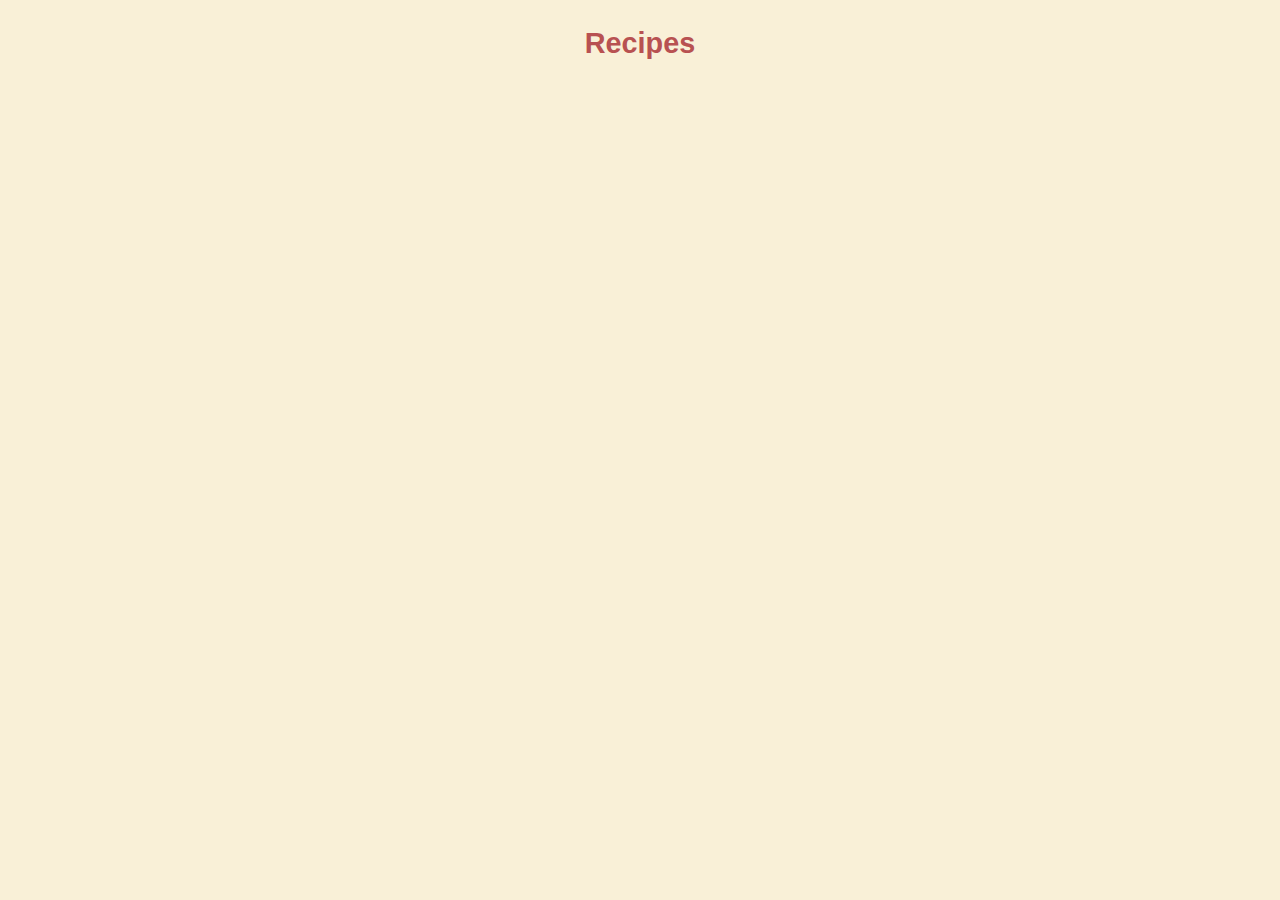
==== receitas.html @ cb7470db "first commit" ====
<!DOCTYPE html>
<html lang="en">
<head>
    <meta charset="UTF-8">
    <meta name="viewport" content="width=device-width, initial-scale=1.0">
    <title>Document</title>
    <link rel="stylesheet" href="style.css">
</head>
<body>
    <header>
        <h1>Recipes</h1>
        <nav>
            <ul>
                <li></li>
            </ul>
        </nav>

    </header>
    
</body>
</html>
---- style.css ----
/* Reset básico */
* {
    margin: 0;
    padding: 0;
    box-sizing: border-box;
}

body {
    font-family: 'Arial', sans-serif;
    background-color: #f9f0d7;
    /* Cor de fundo leve */
    color: #333;
    /* Cor do texto */
    line-height: 1.6;
}

/* Estilo do cabeçalho */
header {
    background-color: #f9f0d7;
    color: rgb(184, 81, 81);
    padding: 20px 0;
    /* Espaçamento em cima e embaixo */
    text-align: center;
}
.header-container {
    display: flex;
    flex-direction: column;
    align-items: center;
    justify-content: center;
    gap: 10px;
    padding: 20px;
    background-color: #f9f0d7;
}

.logo-title {
    display: flex;
    align-items: center;
    gap: 10px;
}

#logo {
    width: 60px;
    height: auto;
}

nav ul {
    list-style-type: none;
    display: flex;
    gap: 15px;
    /* Espaço entre os itens de navegação */
}

nav ul li {
    display: inline-block;
}

nav a {
    color: rgb(184, 81, 81);
    text-decoration: none;
    font-weight: bold;
}

nav a:hover {
    text-decoration: underline;
}

section {
    padding: 20px;
    margin: 10px 0;
    background: #f9f0d7;
    border-radius: 8px;
    box-shadow: 0 2px 10px rgba(0, 0, 0, 0.1);
}
h1{
    font-size: 1.8em;
    color: #b85151;
}
h2 {
    color:#b85151;
    margin-bottom: 15px;
}

article {
    margin-bottom: 20px;
}

form {
    display: flex;
    flex-direction: column;
}

label {
    margin: 10px 0 5px;
}

input,
textarea {
    padding: 10px;
    border: 1px solid #ccc;
    border-radius: 4px;
    width: 100%;
    max-width: 500px;
}

button {
    margin-top: 10px;
    padding: 10px;
    background: #b85151;
    color: white;
    border: none;
    border-radius: 4px;
    cursor: pointer;
    font-weight: bold;
}

button:hover {
    background: #b85151;
}

footer {
    text-align: center;
    padding: 15px 0;
    background-color: #f9f0d7;
    color: #b85151;
}

@media (max-width: 600px) {
    nav ul li {
        display: block;
        margin: 10px 0;
    }

    section {
        padding: 15px;
    }
}
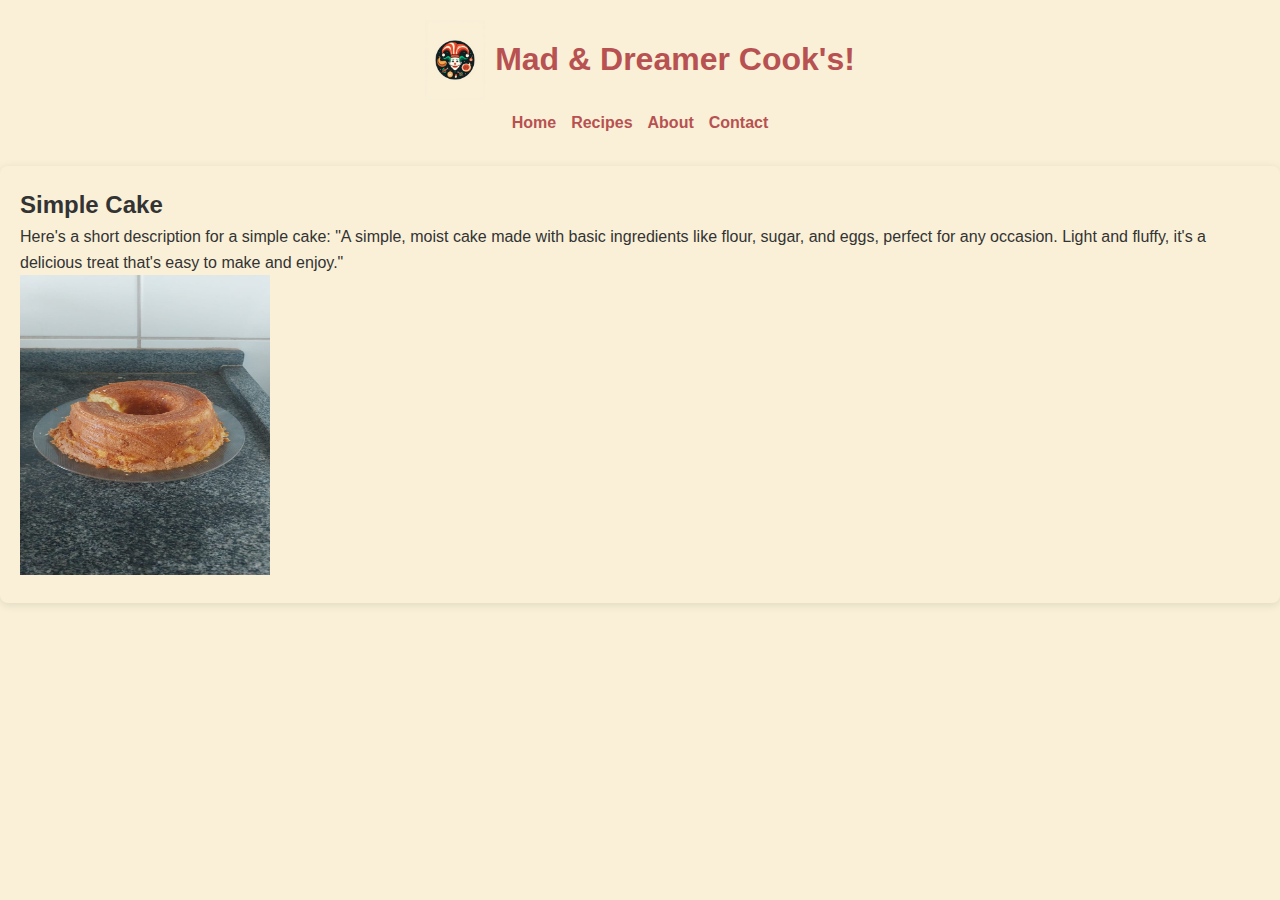
==== commit b9bbb60c: "up" ====
--- a/receitas.html
+++ b/receitas.html
@@ -3,19 +3,36 @@
 <head>
     <meta charset="UTF-8">
     <meta name="viewport" content="width=device-width, initial-scale=1.0">
-    <title>Document</title>
-    <link rel="stylesheet" href="style.css">
+    <title>Mad & Dreamer</title>
+    <link rel="stylesheet" href="./css/recipes.css">
 </head>
 <body>
-    <header>
-        <h1>Recipes</h1>
-        <nav>
+    <header class="header-container">
+        <div class="logo-title">
+            <img id="logo" src="./imgs/joker.png" alt="logo">
+            <h1>Mad & Dreamer Cook's!</h1>
+        </div>
+        <nav aria-label="Navegação principal">
             <ul>
-                <li></li>
+                <li><a href="#home">Home</a></li>
+                <li><a href="/receitas.html">Recipes</a></li>
+                <li><a href="#sobre">About</a></li>
+                <li><a href="#contato">Contact</a></li>
             </ul>
         </nav>
-
     </header>
+    <section id="recipe-1">
+        <h2>Simple Cake</h2>
+        <p>
+            Here's a short description for a simple cake:
+            
+            "A simple, moist cake made with basic ingredients like flour, sugar, and eggs, perfect for any occasion. Light and
+            fluffy, it's a delicious treat that's easy to make and enjoy."
+        </p>
+        <figure>
+            <img src="./imgs/simplecake.jpg" alt="simple-cake" class="recipe-image">
+        </figure>
+    </section>
     
 </body>
 </html>--- a/css/recipes.css
+++ b/css/recipes.css
@@ -0,0 +1,81 @@
+/* Reset básico */
+* {
+    margin: 0;
+    padding: 0;
+    box-sizing: border-box;
+}
+
+body {
+    font-family: 'Arial', sans-serif;
+    background-color: #f9f0d7;
+    /* Cor de fundo leve */
+    color: #333;
+    /* Cor do texto */
+    line-height: 1.6;
+}
+
+/* Estilo do cabeçalho */
+header {
+    background-color: #f9f0d7;
+    color: rgb(184, 81, 81);
+    padding: 20px 0;
+    /* Espaçamento em cima e embaixo */
+    text-align: center;
+}
+
+.header-container {
+    display: flex;
+    flex-direction: column;
+    align-items: center;
+    justify-content: center;
+    gap: 10px;
+    padding: 20px;
+    background-color: #f9f0d7;
+    text-align: center;
+}
+
+.logo-title {
+    display: flex;
+    align-items: center;
+    gap: 10px;
+}
+
+#logo {
+    width: 60px;
+    height: auto;
+}
+
+nav ul {
+    list-style-type: none;
+    display: flex;
+    gap: 15px;
+    /* Espaço entre os itens de navegação */
+}
+
+nav ul li {
+    display: inline-block;
+}
+
+nav a {
+    color: rgb(184, 81, 81);
+    text-decoration: none;
+    font-weight: bold;
+}
+
+nav a:hover {
+    text-decoration: underline;
+    color: rgb(184, 81, 81);
+}
+
+section {
+    padding: 20px;
+    margin: 10px 0;
+    background: #f9f0d7;
+    border-radius: 8px;
+    box-shadow: 0 2px 10px rgba(0, 0, 0, 0.1);
+}
+
+ .recipe-image{
+    width: 250px;
+    height: 300px;
+}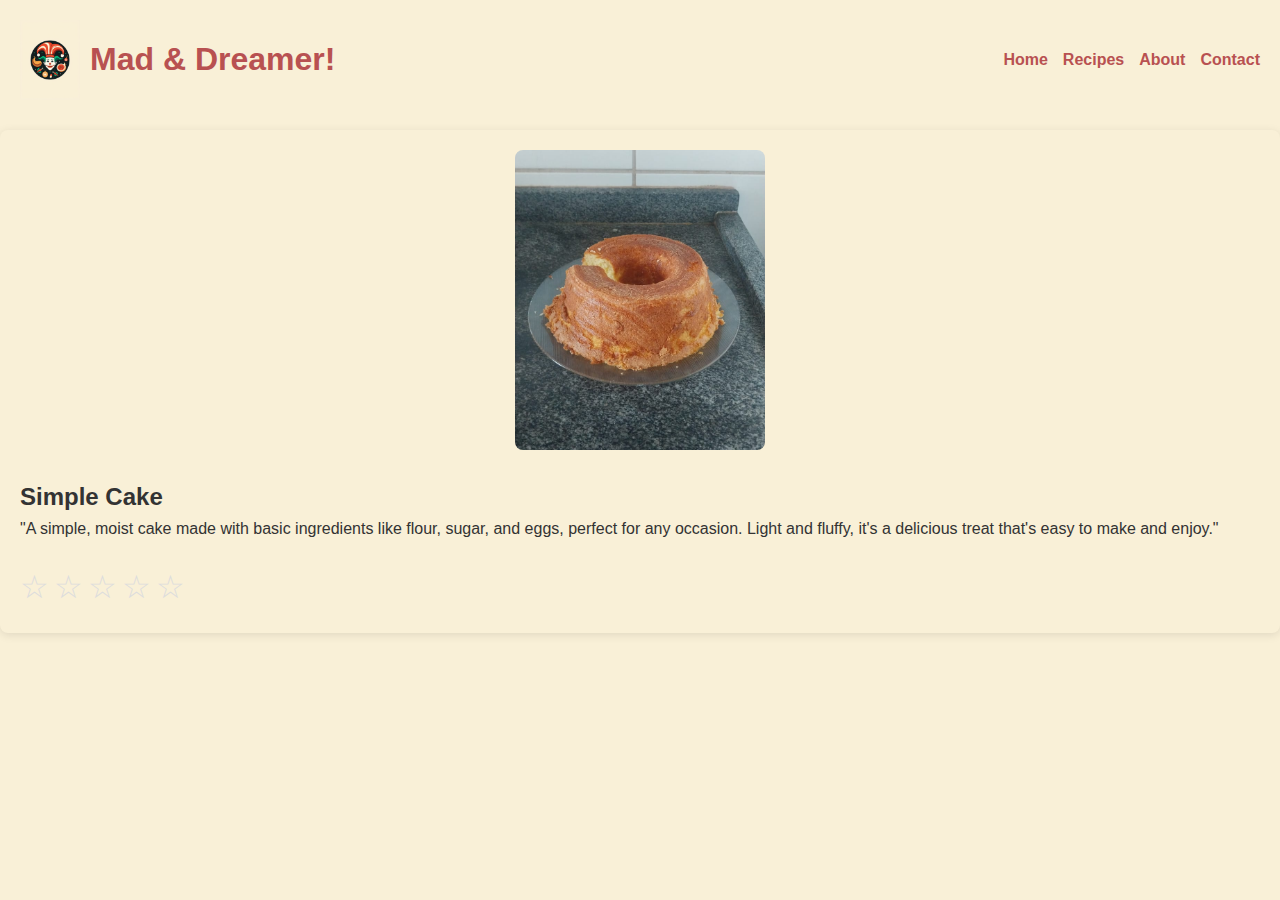
==== commit 51fdab99: "up" ====
--- a/receitas.html
+++ b/receitas.html
@@ -1,38 +1,57 @@
 <!DOCTYPE html>
-<html lang="en">
+<html lang="pt-BR">
+
 <head>
     <meta charset="UTF-8">
     <meta name="viewport" content="width=device-width, initial-scale=1.0">
     <title>Mad & Dreamer</title>
     <link rel="stylesheet" href="./css/recipes.css">
 </head>
+
 <body>
     <header class="header-container">
         <div class="logo-title">
             <img id="logo" src="./imgs/joker.png" alt="logo">
-            <h1>Mad & Dreamer Cook's!</h1>
+            <h1>Mad & Dreamer!</h1>
         </div>
         <nav aria-label="Navegação principal">
             <ul>
-                <li><a href="#home">Home</a></li>
+                <li><a href="index.html">Home</a></li>
                 <li><a href="/receitas.html">Recipes</a></li>
                 <li><a href="#sobre">About</a></li>
                 <li><a href="#contato">Contact</a></li>
             </ul>
         </nav>
     </header>
-    <section id="recipe-1">
-        <h2>Simple Cake</h2>
-        <p>
-            Here's a short description for a simple cake:
-            
-            "A simple, moist cake made with basic ingredients like flour, sugar, and eggs, perfect for any occasion. Light and
-            fluffy, it's a delicious treat that's easy to make and enjoy."
-        </p>
-        <figure>
-            <img src="./imgs/simplecake.jpg" alt="simple-cake" class="recipe-image">
-        </figure>
+    <section id="recipe-1" class="recipe-section">
+        <div class="recipe-image">
+            <img src="./imgs/simplecake.jpg" alt="simple-cake">
+        </div>
+        <div class="recipe-text-container">
+            <div class="recipe-info">
+                <h2>Simple Cake</h2>
+                <p>"A simple, moist cake made with basic ingredients like flour, sugar, and eggs, perfect for any
+                    occasion.
+                    Light and fluffy, it's a delicious treat that's easy to make and enjoy."</p>
+            </div>
+            <div class="rating" role="radiogroup" aria-label="Avaliação da receita">
+                <input type="radio" name="star" id="star1" value="1">
+                <label for="star1" title="1 estrela">☆</label>
+
+                <input type="radio" name="star" id="star2" value="2">
+                <label for="star2" title="2 estrelas">☆</label>
+
+                <input type="radio" name="star" id="star3" value="3">
+                <label for="star3" title="3 estrelas">☆</label>
+
+                <input type="radio" name="star" id="star4" value="4">
+                <label for="star4" title="4 estrelas">☆</label>
+
+                <input type="radio" name="star" id="star5" value="5">
+                <label for="star5" title="5 estrelas">☆</label>
+            </div>
+        </div>
     </section>
-    
 </body>
+
 </html>--- a/css/recipes.css
+++ b/css/recipes.css
@@ -8,30 +8,18 @@
 body {
     font-family: 'Arial', sans-serif;
     background-color: #f9f0d7;
-    /* Cor de fundo leve */
     color: #333;
-    /* Cor do texto */
     line-height: 1.6;
 }
 
 /* Estilo do cabeçalho */
-header {
+.header-container {
+    display: flex;
+    justify-content: space-between;
+    align-items: center;
+    padding: 20px;
     background-color: #f9f0d7;
     color: rgb(184, 81, 81);
-    padding: 20px 0;
-    /* Espaçamento em cima e embaixo */
-    text-align: center;
-}
-
-.header-container {
-    display: flex;
-    flex-direction: column;
-    align-items: center;
-    justify-content: center;
-    gap: 10px;
-    padding: 20px;
-    background-color: #f9f0d7;
-    text-align: center;
 }
 
 .logo-title {
@@ -49,7 +37,6 @@
     list-style-type: none;
     display: flex;
     gap: 15px;
-    /* Espaço entre os itens de navegação */
 }
 
 nav ul li {
@@ -67,7 +54,12 @@
     color: rgb(184, 81, 81);
 }
 
-section {
+/* Estilo da seção de receita */
+.recipe-section {
+    display: flex;
+    flex-direction: column;
+    align-items: center;
+    gap: 20px;
     padding: 20px;
     margin: 10px 0;
     background: #f9f0d7;
@@ -75,7 +67,68 @@
     box-shadow: 0 2px 10px rgba(0, 0, 0, 0.1);
 }
 
- .recipe-image{
+.recipe-image {
+    flex: 0 0 auto;
+    /* Não deixa a imagem encolher */
+}
+
+.recipe-image img {
     width: 250px;
     height: 300px;
+    border-radius: 8px;
+    object-fit: cover;
+}
+
+.recipe-text-container {
+    flex: 1;
+    /* Preenche o espaço disponível */
+    display: flex;
+    flex-direction: column;
+    gap: 10px;
+    /* Espaço entre o texto e a avaliação */
+    width: 100%;
+    /* Garante que o texto ocupe toda a largura disponível */
+}
+
+.recipe-info {
+    flex: 1;
+    /* Preenche o espaço disponível */
+}
+
+/* Estilo para a área de avaliação (estrela) */
+.rating {
+    display: flex;
+    gap: 5px;
+    margin-top: 10px;
+}
+
+.rating input {
+    display: none;
+}
+
+.rating label {
+    font-size: 2rem;
+    color: #ddd;
+    cursor: pointer;
+    transition: color 0.2s ease-in-out;
+}
+
+/* Hover para as estrelas (da esquerda para a direita) */
+.rating input:checked~label,
+.rating label:hover,
+.rating label:hover~label {
+    color: gold;
+}
+
+/* Media query para design responsivo */
+@media (max-width: 768px) {
+    .recipe-section {
+        flex-direction: column;
+        align-items: center;
+    }
+
+    .recipe-image img {
+        width: 100%;
+        height: auto;
+    }
 }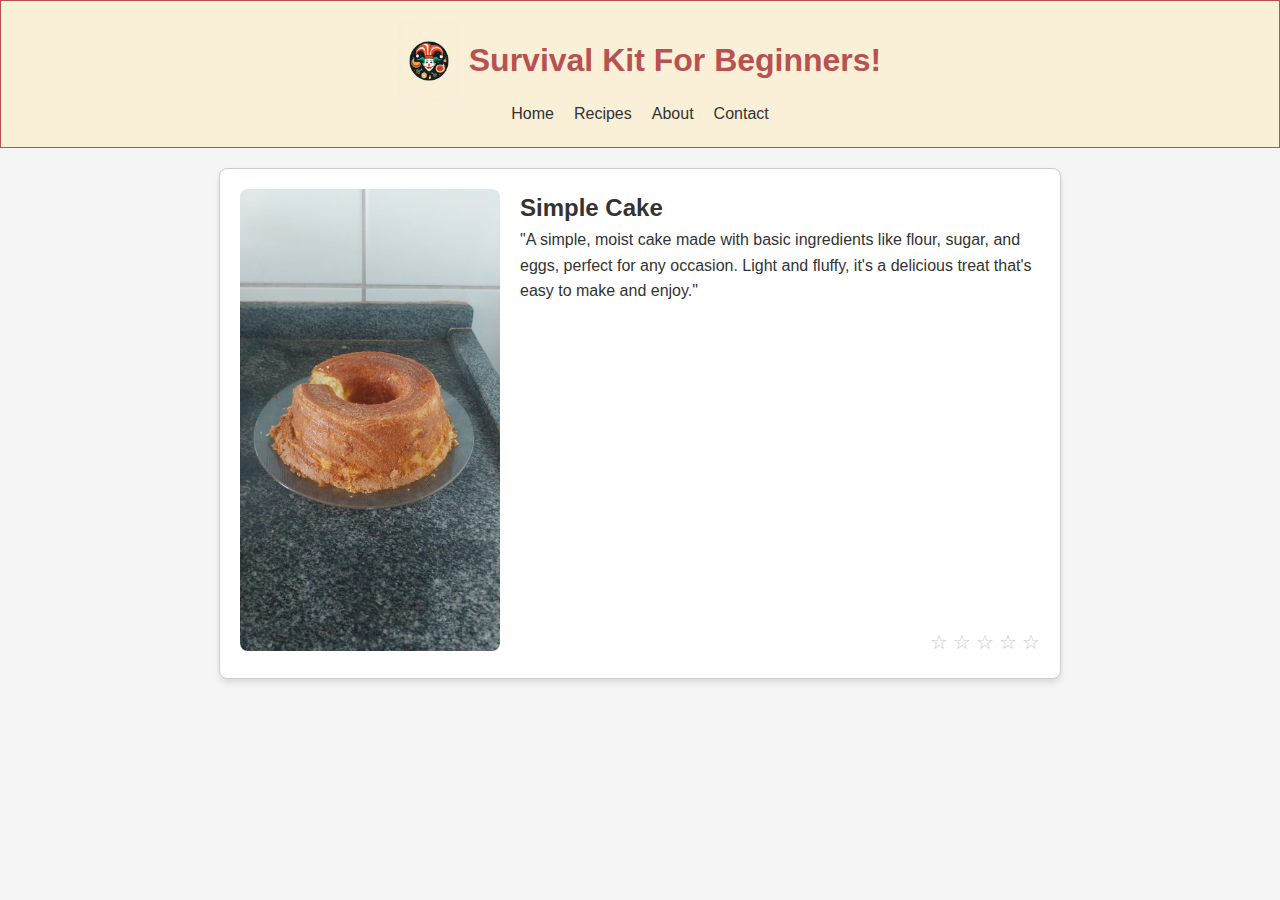
==== commit 198cc745: "update" ====
--- a/receitas.html
+++ b/receitas.html
@@ -5,24 +5,25 @@
     <meta charset="UTF-8">
     <meta name="viewport" content="width=device-width, initial-scale=1.0">
     <title>Mad & Dreamer</title>
-    <link rel="stylesheet" href="./css/recipes.css">
+    <link rel="stylesheet" href="css/recipes.css">
 </head>
 
 <body>
-    <header class="header-container">
-        <div class="logo-title">
-            <img id="logo" src="./imgs/joker.png" alt="logo">
-            <h1>Mad & Dreamer!</h1>
-        </div>
-        <nav aria-label="Navegação principal">
-            <ul>
-                <li><a href="index.html">Home</a></li>
-                <li><a href="/receitas.html">Recipes</a></li>
-                <li><a href="#sobre">About</a></li>
-                <li><a href="#contato">Contact</a></li>
-            </ul>
-        </nav>
-    </header>
+<header class="header-container">
+    <div class="logo-title">
+        <img id="logo" src="./imgs/joker.png" alt="logo">
+        <h1>Survival Kit For Beginners!</h1>
+    </div>
+    <nav aria-label="Navegação principal">
+        <ul>
+            <li><a href="index.html"">Home</a></li>
+            <li><a href="/receitas.html">Recipes</a></li>
+            <li><a href="#sobre">About</a></li>
+            <li><a href="#contato">Contact</a></li>
+        </ul>
+    </nav>
+</header>
+
     <section id="recipe-1" class="recipe-section">
         <div class="recipe-image">
             <img src="./imgs/simplecake.jpg" alt="simple-cake">
@@ -30,9 +31,11 @@
         <div class="recipe-text-container">
             <div class="recipe-info">
                 <h2>Simple Cake</h2>
-                <p>"A simple, moist cake made with basic ingredients like flour, sugar, and eggs, perfect for any
+                <p>
+                    "A simple, moist cake made with basic ingredients like flour, sugar, and eggs, perfect for any
                     occasion.
-                    Light and fluffy, it's a delicious treat that's easy to make and enjoy."</p>
+                    Light and fluffy, it's a delicious treat that's easy to make and enjoy."
+                </p>
             </div>
             <div class="rating" role="radiogroup" aria-label="Avaliação da receita">
                 <input type="radio" name="star" id="star1" value="1">
--- a/css/recipes.css
+++ b/css/recipes.css
@@ -1,30 +1,36 @@
 /* Reset básico */
-* {
+body,
+h1,
+h2,
+p,
+ul,
+li {
     margin: 0;
     padding: 0;
+    list-style: none;
     box-sizing: border-box;
 }
 
 body {
-    font-family: 'Arial', sans-serif;
-    background-color: #f9f0d7;
+    font-family: Arial, sans-serif;
+    line-height: 1.6;
+    background-color: #f5f5f5;
     color: #333;
-    line-height: 1.6;
 }
 
-/* Estilo do cabeçalho */
+/* Header */
 .header-container {
-    display: flex;
-    justify-content: space-between;
-    align-items: center;
-    padding: 20px;
     background-color: #f9f0d7;
-    color: rgb(184, 81, 81);
+    color: #b85151;
+    text-align: center;
+    padding: 20px 0;
+    border: solid 0.5px;
 }
 
 .logo-title {
     display: flex;
     align-items: center;
+    justify-content: center;
     gap: 10px;
 }
 
@@ -33,102 +39,81 @@
     height: auto;
 }
 
+/* Navigation */
 nav ul {
-    list-style-type: none;
     display: flex;
-    gap: 15px;
-}
-
-nav ul li {
-    display: inline-block;
+    justify-content: center;
+    gap: 20px;
 }
 
 nav a {
-    color: rgb(184, 81, 81);
     text-decoration: none;
-    font-weight: bold;
+    color: #333;
 }
 
 nav a:hover {
-    text-decoration: underline;
-    color: rgb(184, 81, 81);
+    color: #b85151;
 }
 
-/* Estilo da seção de receita */
-.recipe-section {
-    display: flex;
-    flex-direction: column;
-    align-items: center;
-    gap: 20px;
+/* Main Content */
+main {
     padding: 20px;
-    margin: 10px 0;
-    background: #f9f0d7;
-    border-radius: 8px;
-    box-shadow: 0 2px 10px rgba(0, 0, 0, 0.1);
 }
 
-.recipe-image {
-    flex: 0 0 auto;
-    /* Não deixa a imagem encolher */
+.recipe-section {
+    margin: 20px auto;
+    max-width: 800px;
+    display: grid;
+    grid-template-columns: 1fr 2fr;
+    gap: 20px;
+    background-color: #fff;
+    border: 1px solid #ccc;
+    border-radius: 8px;
+    padding: 20px;
+    box-shadow: 0 4px 6px rgba(0, 0, 0, 0.1);
 }
 
 .recipe-image img {
-    width: 250px;
-    height: 300px;
+    width: 100%;
+    height: auto;
     border-radius: 8px;
-    object-fit: cover;
 }
 
 .recipe-text-container {
-    flex: 1;
-    /* Preenche o espaço disponível */
     display: flex;
     flex-direction: column;
-    gap: 10px;
-    /* Espaço entre o texto e a avaliação */
-    width: 100%;
-    /* Garante que o texto ocupe toda a largura disponível */
+    justify-content: space-between;
 }
 
-.recipe-info {
-    flex: 1;
-    /* Preenche o espaço disponível */
+/* Rating Estrelas */
+.rating {
+display: flex;
+    flex-direction: row-reverse;
+    /* Exibe as estrelas da direita para a esquerda */
+    justify-content: flex-start;
+    /* Alinha ao início */
+    gap: 5px;
 }
 
-/* Estilo para a área de avaliação (estrela) */
-.rating {
-    display: flex;
-    gap: 5px;
-    margin-top: 10px;
+.rating label {
+    font-size: 20px;
+    color: #ccc;
+    /* Cor padrão para as estrelas */
+    cursor: pointer;
+    transition: color 0.3s ease;
 }
 
 .rating input {
     display: none;
 }
 
-.rating label {
-    font-size: 2rem;
-    color: #ddd;
-    cursor: pointer;
-    transition: color 0.2s ease-in-out;
+/* Alteração de cor ao clicar */
+.rating input:checked~label {
+    color: #ffb400;
 }
 
-/* Hover para as estrelas (da esquerda para a direita) */
-.rating input:checked~label,
+/* Hover para as estrelas */
 .rating label:hover,
 .rating label:hover~label {
-    color: gold;
-}
-
-/* Media query para design responsivo */
-@media (max-width: 768px) {
-    .recipe-section {
-        flex-direction: column;
-        align-items: center;
-    }
-
-    .recipe-image img {
-        width: 100%;
-        height: auto;
-    }
+    color: #ffb400;
 }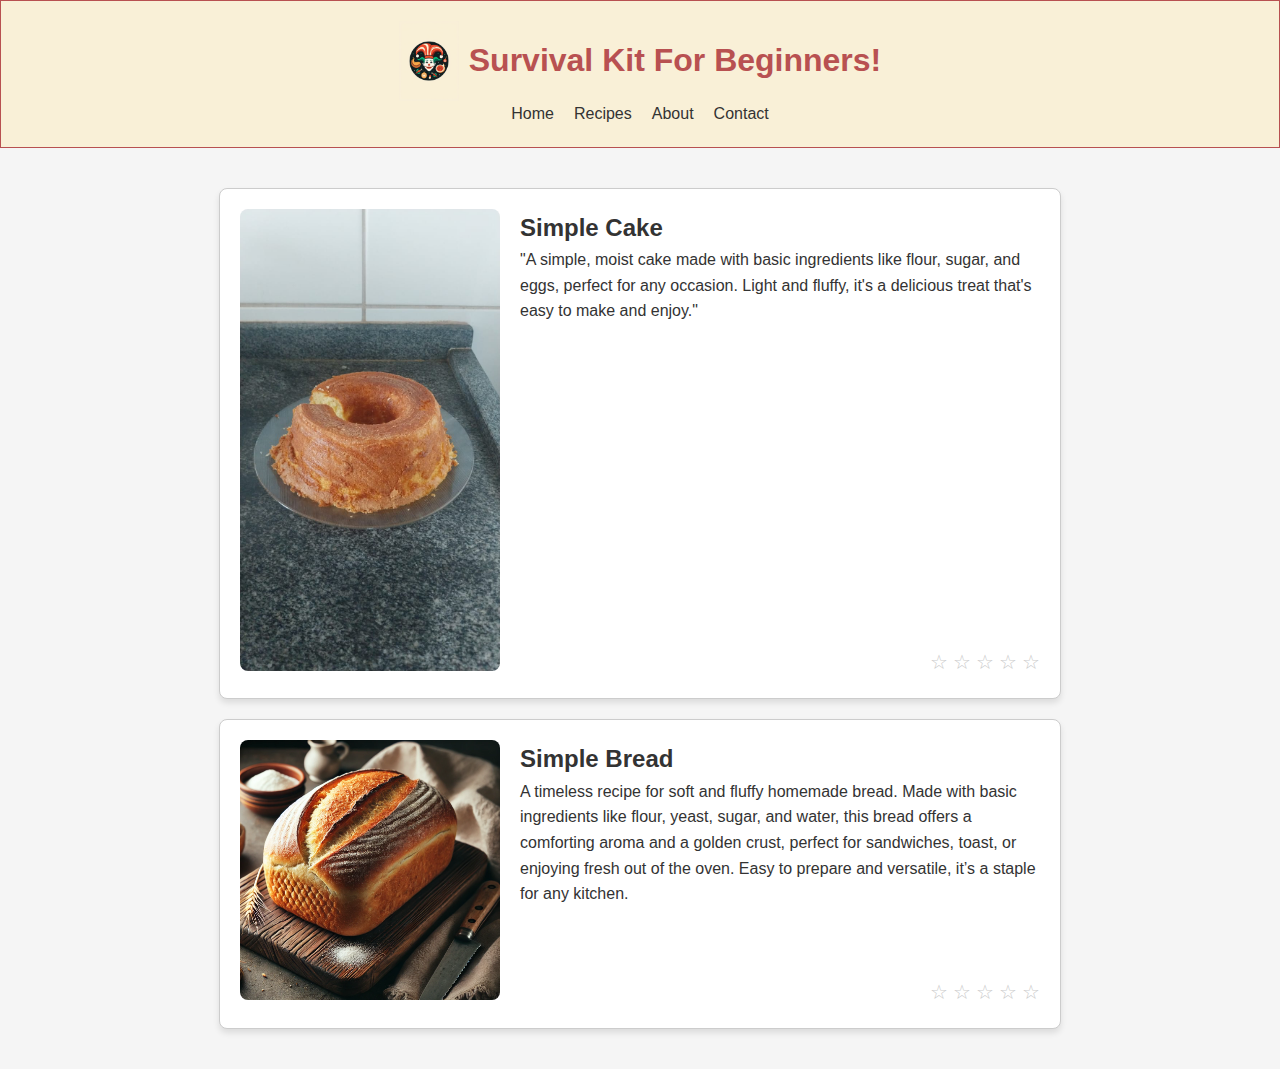
==== commit a9600d30: "the version 1.0" ====
--- a/receitas.html
+++ b/receitas.html
@@ -4,57 +4,99 @@
 <head>
     <meta charset="UTF-8">
     <meta name="viewport" content="width=device-width, initial-scale=1.0">
-    <title>Mad & Dreamer</title>
+    <title>Survive!</title>
     <link rel="stylesheet" href="css/recipes.css">
 </head>
 
 <body>
-<header class="header-container">
-    <div class="logo-title">
-        <img id="logo" src="./imgs/joker.png" alt="logo">
-        <h1>Survival Kit For Beginners!</h1>
-    </div>
-    <nav aria-label="Navegação principal">
-        <ul>
-            <li><a href="index.html"">Home</a></li>
-            <li><a href="/receitas.html">Recipes</a></li>
-            <li><a href="#sobre">About</a></li>
-            <li><a href="#contato">Contact</a></li>
-        </ul>
-    </nav>
-</header>
+    <header class="header-container">
+        <div class="logo-title">
+            <img id="logo" src="./imgs/joker.png" alt="logo">
+            <h1>Survival Kit For Beginners!</h1>
+        </div>
+        <nav aria-label="Navegação principal">
+            <ul>
+                <li><a href="index.html">Home</a></li>
+                <li><a href="/receitas.html">Recipes</a></li>
+                <li><a href="#sobre">About</a></li>
+                <li><a href="#contato">Contact</a></li>
+            </ul>
+        </nav>
+    </header>
 
-    <section id="recipe-1" class="recipe-section">
-        <div class="recipe-image">
-            <img src="./imgs/simplecake.jpg" alt="simple-cake">
-        </div>
-        <div class="recipe-text-container">
-            <div class="recipe-info">
-                <h2>Simple Cake</h2>
-                <p>
-                    "A simple, moist cake made with basic ingredients like flour, sugar, and eggs, perfect for any
-                    occasion.
-                    Light and fluffy, it's a delicious treat that's easy to make and enjoy."
-                </p>
+    <main>
+        <!-- Receita de Bolo -->
+        <section id="recipe-1" class="recipe-section">
+            <a href="/recitas/simplecake.html">
+                <div class="recipe-image">
+                    <img src="./imgs/simplecake.jpg" alt="simple-cake">
+                </div>
+            </a>
+            <div class="recipe-text-container">
+                <div class="recipe-info">
+                    <h2>Simple Cake</h2>
+                    <p>
+                        "A simple, moist cake made with basic ingredients like flour, sugar, and eggs, perfect for any
+                        occasion. Light and fluffy, it's a delicious treat that's easy to make and enjoy."
+                    </p>
+                </div>
+                <div class="rating" role="radiogroup" aria-label="Avaliação da receita">
+                    <input type="radio" name="star" id="star1" value="1">
+                    <label for="star1" title="1 estrela">☆</label>
+
+                    <input type="radio" name="star" id="star2" value="2">
+                    <label for="star2" title="2 estrelas">☆</label>
+
+                    <input type="radio" name="star" id="star3" value="3">
+                    <label for="star3" title="3 estrelas">☆</label>
+
+                    <input type="radio" name="star" id="star4" value="4">
+                    <label for="star4" title="4 estrelas">☆</label>
+
+                    <input type="radio" name="star" id="star5" value="5">
+                    <label for="star5" title="5 estrelas">☆</label>
+                </div>
             </div>
-            <div class="rating" role="radiogroup" aria-label="Avaliação da receita">
-                <input type="radio" name="star" id="star1" value="1">
-                <label for="star1" title="1 estrela">☆</label>
+        </section>
 
-                <input type="radio" name="star" id="star2" value="2">
-                <label for="star2" title="2 estrelas">☆</label>
+        <!-- Receita de Pão -->
+        <section id="recipe-2" class="recipe-section">
+            <a href="/recitas/bread.html">
+                <div class="recipe-image">
+                    <img src="/imgs/pao.webp" alt="simple-bread">
+                </div>
+            </a>
+            <div class="recipe-text-container">
+                <div class="recipe-info">
+                    <h2>Simple Bread</h2>
+                    <p>
+                        A timeless recipe for soft and fluffy homemade bread. Made with basic ingredients like flour,
+                        yeast, sugar, and water,
+                        this bread offers a comforting aroma and a golden crust, perfect for sandwiches, toast, or
+                        enjoying fresh out of the
+                        oven. Easy to prepare and versatile, it’s a staple for any kitchen.
+                    </p>
+                </div>
+                <div class="rating" role="radiogroup" aria-label="Avaliação da receita">
+                    <input type="radio" name="star" id="star1-bread" value="1">
+                    <label for="star1-bread" title="1 estrela">☆</label>
 
-                <input type="radio" name="star" id="star3" value="3">
-                <label for="star3" title="3 estrelas">☆</label>
+                    <input type="radio" name="star" id="star2-bread" value="2">
+                    <label for="star2-bread" title="2 estrelas">☆</label>
 
-                <input type="radio" name="star" id="star4" value="4">
-                <label for="star4" title="4 estrelas">☆</label>
+                    <input type="radio" name="star" id="star3-bread" value="3">
+                    <label for="star3-bread" title="3 estrelas">☆</label>
 
-                <input type="radio" name="star" id="star5" value="5">
-                <label for="star5" title="5 estrelas">☆</label>
+                    <input type="radio" name="star" id="star4-bread" value="4">
+                    <label for="star4-bread" title="4 estrelas">☆</label>
+
+                    <input type="radio" name="star" id="star5-bread" value="5">
+                    <label for="star5-bread" title="5 estrelas">☆</label>
+                </div>
             </div>
-        </div>
-    </section>
+        </section>
+
+    </main>
 </body>
 
 </html>